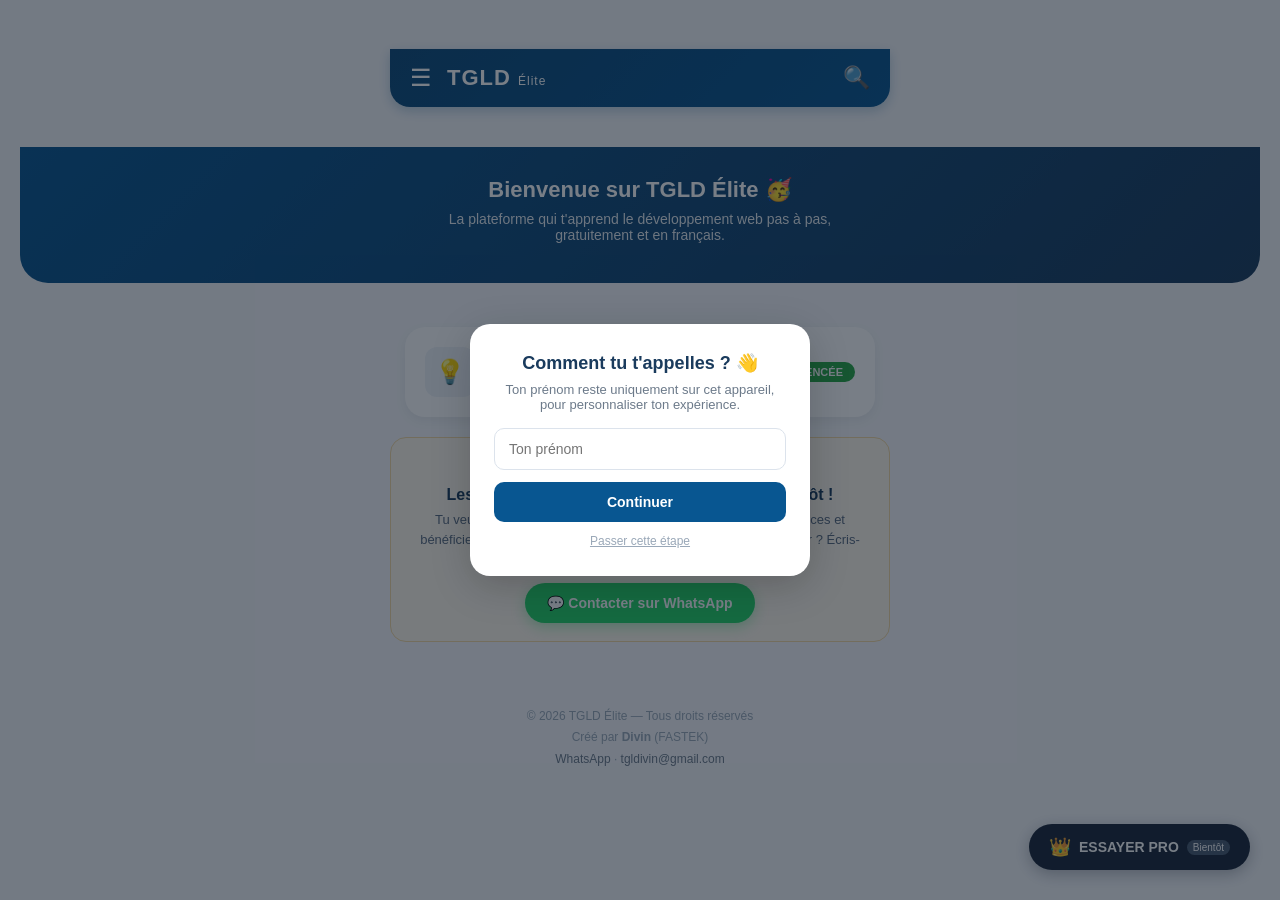
==== index.html @ 664c479a "Version initiale - TGLD Élite (Séquence 1 HTML)" ====
<!DOCTYPE html>
<html lang="fr">
<head>
    <meta charset="UTF-8">
    <meta name="viewport" content="width=device-width, initial-scale=1.0">
    <title>TGLD Élite - Apprends le développement web</title>
    <meta name="description" content="TGLD Élite - Plateforme d'apprentissage du développement web. Cours gratuits en français, accompagnement personnalisé sur WhatsApp.">
    <link rel="stylesheet" href="style.css">
    <style>
        body { background-color: #f5f7fa; padding-bottom: 90px; }
    </style>
</head>
<body>

    <!-- En-tête -->
    <header class="app-header">
        <div class="header-left">
            <span style="font-size: 24px;">☰</span>
            <div class="brand-logo">TGLD <span style="font-size:12px; font-weight:400;">Élite</span></div>
        </div>
        <div class="header-right">🔍</div>
    </header>

    <!-- Section héro -->
    <div class="hero">
        <h1 id="hero-titre">Bienvenue sur TGLD Élite 🥳</h1>
        <p>La plateforme qui t'apprend le développement web pas à pas, gratuitement et en français.</p>
    </div>

    <!-- Grille des Séquences -->
    <div class="sequence-grid" style="padding: 0 15px;">

        <!-- Séquence 1 (seule séquence disponible pour le moment) -->
        <a href="sequence1/accueil.html" class="sequence-card">
            <div class="seq-info">
                <div class="seq-icon">💡</div>
                <div>
                    <div class="seq-title">1. Introduction au HTML</div>
                    <div class="seq-sub">9 activités • 45 min</div>
                </div>
            </div>
            <div class="seq-status" id="statut-sequence1">Pas commencée</div>
        </a>

    </div>

    <!-- Bannière séquences à venir + appel à l'action WhatsApp -->
    <div class="construction-banner">
        <span class="tag">🚧 EN CONSTRUCTION</span>
        <h3>Les séquences CSS et JavaScript arrivent bientôt !</h3>
        <p>
            Tu veux apprendre plus vite, ne rien rater des prochaines séquences et bénéficier d'un
            accompagnement personnalisé pour bien progresser ? Écris-moi directement, je réponds perso 👇
        </p>
        <a class="whatsapp-btn"
           href="https://wa.me/2290164409445?text=Bonjour%20%21%20Je%20viens%20de%20la%20plateforme%20TGLD%20%C3%89lite%20et%20j%27aimerais%20%C3%AAtre%20accompagn%C3%A9%28e%29%20pour%20bien%20apprendre%20%F0%9F%9A%80"
           target="_blank" rel="noopener">
            💬 Contacter sur WhatsApp
        </a>
    </div>

    <!-- Bouton PRO flottant -->
    <button class="pro-btn" onclick="alert('Version PRO disponible prochainement !')">
        <span style="font-size: 18px;">👑</span> ESSAYER PRO <small>Bientôt</small>
    </button>

    <!-- Pied de page -->
    <footer class="site-footer">
        © 2026 TGLD Élite — Tous droits réservés<br>
        Créé par <strong>Divin</strong> (FASTEK)<br>
        <a href="https://wa.me/2290164409445" target="_blank" rel="noopener">WhatsApp</a> ·
        <a href="mailto:tgldivin@gmail.com">tgldivin@gmail.com</a>
    </footer>

    <!-- Popup de bienvenue : prénom stocké uniquement en local sur l'appareil -->
    <div class="welcome-overlay" id="welcome-overlay">
        <div class="welcome-modal">
            <h3>Comment tu t'appelles ? 👋</h3>
            <p>Ton prénom reste uniquement sur cet appareil, pour personnaliser ton expérience.</p>
            <input type="text" id="input-prenom" placeholder="Ton prénom" maxlength="30">
            <button onclick="validerPrenom()">Continuer</button>
            <span class="skip-link" onclick="fermerPopup()">Passer cette étape</span>
        </div>
    </div>

    <script src="progress.js"></script>
    <script>
        // Statut de la Séquence 1 basé sur la progression réelle
        const statutEl = document.getElementById('statut-sequence1');
        const nb = TGLD.nbTermine('sequence1');
        if (TGLD.sequenceTerminee('sequence1')) {
            statutEl.textContent = 'Terminée';
        } else if (nb > 0) {
            statutEl.textContent = 'En cours (' + TGLD.pourcentage('sequence1') + '%)';
        } else {
            statutEl.textContent = 'Pas commencée';
        }

        // Popup de bienvenue (une seule fois) + personnalisation du héro
        const prenomExistant = TGLD.getPrenom();
        const heroTitre = document.getElementById('hero-titre');
        const overlay = document.getElementById('welcome-overlay');

        if (prenomExistant) {
            heroTitre.textContent = 'Content de te revoir, ' + prenomExistant + ' 👋';
            overlay.style.display = 'none';
        }

        function validerPrenom() {
            const valeur = document.getElementById('input-prenom').value.trim();
            if (valeur) {
                TGLD.setPrenom(valeur);
                heroTitre.textContent = 'Bienvenue, ' + valeur + ' 👋';
            }
            fermerPopup();
        }

        function fermerPopup() {
            overlay.style.display = 'none';
        }
    </script>

</body>
</html>
---- style.css ----
/* Reset & Styles généraux */
* {
    box-sizing: border-box;
    margin: 0;
    padding: 0;
    font-family: 'Segoe UI', Roboto, Helvetica, Arial, sans-serif;
}

body {
    display: flex;
    flex-direction: column;
    align-items: center;
    justify-content: center;
    min-height: 100vh;
    background-color: #eef2f6;
    padding: 20px;
    gap: 20px;
}

/* Conteneur des cartes de l'activité */
.activity-container {
    display: flex;
    flex-direction: column;
    gap: 40px;
    max-width: 500px;
    width: 100%;
}

.card {
    background: #ffffff;
    border-radius: 20px;
    padding: 24px;
    box-shadow: 0 8px 24px rgba(0, 0, 0, 0.08);
    display: flex;
    flex-direction: column;
    gap: 20px;
}

/* En-tête : Barre de progression */
.header {
    display: flex;
    align-items: center;
    justify-content: space-between;
    gap: 10px;
}

.close-icon {
    font-size: 20px;
    color: #555;
    cursor: pointer;
    font-weight: 300;
}

.progress-track {
    flex-grow: 1;
    height: 6px;
    background-color: #e0e7ef;
    border-radius: 10px;
    overflow: hidden;
}

.progress-fill {
    height: 100%;
    background: linear-gradient(90deg, #0d4a7a 0%, #8cc6ec 80%);
    border-radius: 10px;
    transition: width 0.3s ease;
}

/* Barre de progression unique, en haut de chaque page d'activité :
   reflète la progression réelle de l'utilisateur dans la séquence */
.progress-track-page {
    max-width: 500px;
    width: 100%;
    height: 6px;
    background-color: #e0e7ef;
    border-radius: 10px;
    overflow: hidden;
    margin: -10px auto 25px auto;
}

/* Titre du cours */
.card-title {
    text-align: center;
    font-size: 20px;
    font-weight: 600;
    color: #1a2639;
    margin-top: -5px;
}

/* Contenu textuel */
.content h2 {
    font-size: 22px;
    font-weight: 600;
    color: #1a3b5d;
    text-align: center;
    margin-bottom: 16px;
}

.content p {
    font-size: 16px;
    line-height: 1.6;
    color: #4a5c72;
    text-align: center;
    margin-bottom: 12px;
}

.highlight-box {
    background-color: #f0f4f9;
    padding: 15px;
    border-radius: 8px;
    text-align: center;
    color: #1a3b5d;
    font-weight: 600;
    margin: 10px 0;
}

/* Titres de sections */
.section-header {
    font-size: 28px;
    color: #1a3b5d;
    text-align: center;
    font-weight: 700;
    margin-bottom: 10px;
}

/* Navigation entre activités */
.nav-links {
    display: flex;
    justify-content: space-between;
    gap: 20px;
    max-width: 500px;
    width: 100%;
    margin-top: 10px;
}

.btn-nav {
    padding: 14px 24px;
    border-radius: 50px;
    font-size: 16px;
    font-weight: 600;
    text-decoration: none;
    transition: all 0.2s ease;
    text-align: center;
    flex: 1;
}

.btn-prev {
    background-color: transparent;
    color: #4a5c72;
    border: 1px solid #d0d6e0;
}
.btn-prev:hover {
    background-color: #f0f4f9;
    border-color: #a0aab8;
}

.btn-next {
    background-color: #085691;
    color: #ffffff;
    box-shadow: 0 4px 12px rgba(8, 86, 145, 0.25);
}
.btn-next:hover {
    background-color: #064174;
    transform: translateY(-2px);
}

.btn-disabled {
    background-color: #e0e7ef;
    color: #888;
    pointer-events: none;
    flex: 1;
    text-align: center;
    padding: 14px;
    border-radius: 50px;
}

/* --- Styles ajoutés pour l'Activité 7 et la navigation interne --- */
.card-nav {
    display: flex;
    justify-content: space-between;
    gap: 15px;
    margin-top: 5px;
}

.card-nav .btn-prev, .card-nav .btn-next {
    flex: 1;
    text-decoration: none;
    text-align: center;
    padding: 16px;
    border-radius: 50px;
    font-size: 16px;
    font-weight: 600;
    transition: all 0.2s ease;
    display: inline-block;
}

.card-nav .btn-prev {
    background-color: transparent;
    color: #4a5c72;
    border: 1px solid #d0d6e0;
}

.card-nav .btn-prev:hover {
    background-color: #f0f4f9;
    border-color: #a0aab8;
    transform: translateY(-2px);
}

.card-nav .btn-next {
    background-color: #085691;
    color: #ffffff;
    box-shadow: 0 4px 12px rgba(8, 86, 145, 0.25);
}

.card-nav .btn-next:hover {
    background-color: #064174;
    transform: translateY(-2px);
}

.card-nav .btn-disabled {
    background-color: #e0e7ef;
    color: #888;
    pointer-events: none;
    flex: 1;
    text-align: center;
    padding: 16px;
    border-radius: 50px;
    display: inline-block;
}
/* --- Styles ajoutés pour le test de l'Activité 9 --- */
.test-question {
    font-weight: 600;
    color: #1a3b5d;
    font-size: 18px;
    margin-bottom: 20px;
    text-align: center;
}

.answer-grid {
    display: flex;
    flex-direction: column;
    gap: 10px;
    margin-bottom: 15px;
}

.answer-option {
    display: block;
    background: #ffffff;
    padding: 12px 16px;
    border-radius: 10px;
    border: 1px solid #e0e7ef;
    color: #4a5c72;
    transition: all 0.2s ease;
    text-align: center;
}


}


/* --- Styles pour le test interactif sans validation instantanée (Activité 9) --- */
.answer-option {
    cursor: pointer;
    transition: all 0.2s ease;
}

/* Couleur de sélection temporaire (lorsqu'on clique sur une réponse) */
.answer-option.selected {
    background: #e8f0fe;
    border-color: #1a73e8;
    font-weight: 500;
}

/* Couleur lors de la correction (vert = bonne réponse, rouge = mauvaise réponse) */
.answer-option.success-highlight {
    background: #d4edda;
    border-color: #28a745;
    color: #155724;
    font-weight: 600;
}
.answer-option.error-highlight {
    background: #f8d7da;
    border-color: #dc3545;
    color: #721c24;
    font-weight: 600;
}

/* Boutons spécifiques au test */
.btn-validate {
    width: 100%;
    padding: 16px;
    background-color: #28a745;
    color: #ffffff;
    border: none;
    border-radius: 50px;
    font-size: 16px;
    font-weight: 600;
    cursor: pointer;
    box-shadow: 0 4px 12px rgba(40, 167, 69, 0.25);
    margin-top: 15px;
    transition: all 0.2s ease;
}
.btn-validate:hover { background-color: #218838; transform: translateY(-2px); }

.btn-retry {
    width: 100%;
    padding: 16px;
    background-color: #ffc107;
    color: #1a2639;
    border: none;
    border-radius: 50px;
    font-size: 16px;
    font-weight: 600;
    cursor: pointer;
    margin-top: 15px;
    box-shadow: 0 4px 12px rgba(255, 193, 7, 0.3);
    transition: all 0.2s ease;
}
.btn-retry:hover { background-color: #e0a800; transform: translateY(-2px); }

/* Messages de résultat */
.result-box {
    text-align: center;
    padding: 15px;
    border-radius: 10px;
    margin-top: 15px;
    font-weight: 600;
    display: none; /* Caché par défaut */
}
.result-box.success { background: #d4edda; color: #155724; display: block; }
.result-box.error { background: #f8d7da; color: #721c24; display: block; }

/* --- Styles pour la Page d'accueil (Index) --- */
.home-header {
    text-align: center;
    margin-bottom: 30px;
}

.home-header h1 {
    color: #1a3b5d;
    font-size: 32px;
    margin-bottom: 10px;
}

.home-header p {
    color: #4a5c72;
    font-size: 18px;
    max-width: 500px;
    margin: 0 auto;
}

.activities-grid {
    display: grid;
    grid-template-columns: 1fr; /* 1 colonne sur mobile */
    gap: 20px;
    width: 100%;
    max-width: 500px;
}

@media (min-width: 600px) {
    .activities-grid {
        grid-template-columns: 1fr 1fr; /* 2 colonnes sur écran plus large */
    }
}

.activity-card {
    background: #ffffff;
    border-radius: 15px;
    padding: 20px;
    text-align: center;
    box-shadow: 0 4px 12px rgba(0, 0, 0, 0.08);
    transition: transform 0.2s ease, box-shadow 0.2s ease;
    text-decoration: none;
    display: flex;
    flex-direction: column;
    align-items: center;
    gap: 10px;
}

.activity-card:hover {
    transform: translateY(-5px);
    box-shadow: 0 8px 20px rgba(0, 0, 0, 0.12);
}

.activity-card .number {
    background-color: #eef2f6;
    color: #1a3b5d;
    width: 40px;
    height: 40px;
    border-radius: 50%;
    display: flex;
    align-items: center;
    justify-content: center;
    font-weight: bold;
    font-size: 14px;
}

.activity-card .title {
    color: #1a3b5d;
    font-weight: 600;
    font-size: 16px;
}

.activity-card .subtitle {
    color: #6c7a8a;
    font-size: 13px;
    margin-top: -5px;
}

.activity-card.status-done {
    border-left: 5px solid #28a745;
}

.activity-card.status-locked {
    opacity: 0.6;
    cursor: not-allowed;
    pointer-events: none;
}

.footer-home {
    margin-top: 30px;
    text-align: center;
    color: #4a5c72;
    font-size: 14px;
}

/* =========================================
   STYLES SPÉCIFIQUES À LA PAGE D'ACCUEIL
   ========================================= */

/* --- En-tête principal --- */
.app-header {
    background: linear-gradient(135deg, #0d4a7a 0%, #085691 100%);
    padding: 15px 20px;
    display: flex;
    justify-content: space-between;
    align-items: center;
    color: white;
    border-radius: 0 0 20px 20px;
    width: 100%;
    max-width: 500px;
    margin: 0 auto 20px auto;
    box-shadow: 0 4px 12px rgba(8, 86, 145, 0.25);
}
.header-left { display: flex; align-items: center; gap: 15px; }
.brand-logo { font-weight: 800; font-size: 22px; letter-spacing: 1px; font-family: 'Segoe UI', sans-serif; }
.header-right { font-size: 22px; cursor: pointer; }

/* --- Accueil Racine : Grille des Séquences --- */
.sequence-grid {
    display: flex;
    flex-direction: column;
    gap: 20px;
    max-width: 500px;
    width: 100%;
    padding: 10px 0;
}
.sequence-card {
    background: white;
    border-radius: 20px;
    padding: 20px;
    box-shadow: 0 4px 12px rgba(0, 0, 0, 0.06);
    display: flex;
    align-items: center;
    justify-content: space-between;
    text-decoration: none;
    color: inherit;
    transition: transform 0.2s ease, box-shadow 0.2s ease;
    position: relative;
    overflow: hidden;
}
.sequence-card:hover { transform: translateY(-4px); box-shadow: 0 8px 20px rgba(0,0,0,0.1); }
.sequence-card .seq-info { display: flex; align-items: center; gap: 15px; }
.sequence-card .seq-icon { width: 50px; height: 50px; background: #f0f4f9; border-radius: 12px; display: flex; align-items: center; justify-content: center; font-size: 24px; }
.sequence-card .seq-title { font-weight: 600; font-size: 17px; color: #1a2639; }
.sequence-card .seq-sub { font-size: 13px; color: #6c7a8a; }
.seq-status { background: #28a745; color: white; font-size: 11px; font-weight: 700; padding: 4px 12px; border-radius: 12px; text-transform: uppercase; }
.seq-status.locked { background: #e0e7ef; color: #6c7a8a; }

/* --- Page Accueil d'une Séquence (Image 2) --- */
.module-nav { display: flex; align-items: center; justify-content: space-between; width: 100%; max-width: 500px; margin: 0 auto 10px auto; padding: 0 5px; }
.back-btn { background: white; border: none; font-size: 20px; cursor: pointer; padding: 8px; border-radius: 50%; color: #1a3b5d; display: flex; align-items: center; }
.module-progress-ring { width: 50px; height: 50px; position: relative; display: flex; align-items: center; justify-content: center; background: #085691; border-radius: 50%; color: white; font-size: 12px; font-weight: bold; }
.module-progress-ring svg { position: absolute; top: 0; left: 0; transform: rotate(-90deg); width: 50px; height: 50px; }
.module-progress-ring circle { fill: none; stroke: white; stroke-width: 4; stroke-dasharray: 125.6; stroke-dashoffset: 0; }

/* --- Onglets de la Séquence --- */
.tabs { display: flex; width: 100%; max-width: 500px; border-bottom: 1px solid #e0e7ef; margin-bottom: 15px; }
.tabs a { flex: 1; text-align: center; padding: 12px 0; font-weight: 600; color: #6c7a8a; text-decoration: none; border-bottom: 3px solid transparent; transition: 0.2s; }
.tabs a.active { color: #085691; border-bottom-color: #085691; }

/* --- Liste des Activités --- */
.activity-list { display: flex; flex-direction: column; gap: 12px; width: 100%; max-width: 500px; }
.activity-item {
    background: white;
    border-radius: 12px;
    padding: 15px 20px;
    display: flex;
    justify-content: space-between;
    align-items: center;
    text-decoration: none;
    color: inherit;
    box-shadow: 0 2px 8px rgba(0,0,0,0.04);
    border-left: 6px solid #085691; /* Couleur par défaut */
    transition: 0.2s;
}
.activity-item:hover { transform: translateX(4px); }
.activity-item .act-info h4 { margin: 0 0 5px 0; font-size: 15px; font-weight: 600; color: #1a3b5d; }
.activity-item .act-info p { margin: 0; font-size: 12px; color: #6c7a8a; display: flex; align-items: center; gap: 15px; }
.activity-item .act-status { width: 24px; height: 24px; background: #28a745; border-radius: 50%; display: flex; align-items: center; justify-content: center; color: white; font-size: 14px; }
.activity-item .act-status.pending { background: #c9d3dc; color: #6c7a8a; }
/* Couleurs alternées pour les activités (comme sur l'image 2) */
.activity-item.c-blue { border-left-color: #2b4f8c; }
.activity-item.c-red { border-left-color: #c0392b; }
.activity-item.c-purple { border-left-color: #6c3483; }
.activity-item.c-yellow { border-left-color: #b7950b; }
.activity-item.c-green { border-left-color: #1e8449; }
.activity-item.c-magenta { border-left-color: #8e44ad; }

/* --- Bouton PRO Flottant --- */
.pro-btn {
    position: fixed;
    bottom: 30px;
    right: 30px;
    background: #1a2639;
    color: white;
    padding: 12px 20px;
    border-radius: 30px;
    border: none;
    font-weight: 700;
    font-size: 14px;
    box-shadow: 0 4px 15px rgba(26, 38, 57, 0.3);
    cursor: pointer;
    display: flex;
    align-items: center;
    gap: 8px;
    z-index: 999;
    transition: 0.2s;
}
.pro-btn:hover { transform: scale(1.05); background: #2c3e50; }
.pro-btn small { font-size: 10px; font-weight: 400; background: #4a5c72; padding: 2px 6px; border-radius: 10px; }

/* --- Section Héro de l'accueil --- */
.hero {
    width: 100%;
    background: linear-gradient(135deg, #085691 0%, #1a3b5d 100%);
    padding: 30px 20px 40px 20px;
    border-radius: 0 0 28px 28px;
    color: white;
    text-align: center;
    margin-bottom: 24px;
}
.hero h1 { font-size: 22px; margin-bottom: 8px; }
.hero p { font-size: 14px; opacity: 0.9; max-width: 420px; margin: 0 auto; }
.hero .hero-prenom { color: #8cc6ec; }

/* --- Bannière "en construction" avec appel à l'action --- */
.construction-banner {
    max-width: 500px;
    width: calc(100% - 30px);
    margin: 0 auto 20px auto;
    background: #fff8ec;
    border: 1px solid #f3d9a4;
    border-radius: 16px;
    padding: 18px 20px;
    text-align: center;
}
.construction-banner .tag {
    display: inline-block;
    background: #f39c12;
    color: white;
    font-size: 11px;
    font-weight: 700;
    padding: 3px 10px;
    border-radius: 12px;
    margin-bottom: 10px;
}
.construction-banner h3 { font-size: 16px; color: #1a3b5d; margin-bottom: 6px; }
.construction-banner p { font-size: 13px; color: #5a6b80; margin-bottom: 14px; line-height: 1.5; }

/* --- Bouton WhatsApp --- */
.whatsapp-btn {
    display: inline-flex;
    align-items: center;
    gap: 8px;
    background: #25D366;
    color: white;
    text-decoration: none;
    font-weight: 700;
    font-size: 14px;
    padding: 12px 22px;
    border-radius: 30px;
    box-shadow: 0 4px 14px rgba(37, 211, 102, 0.35);
    transition: 0.2s;
}
.whatsapp-btn:hover { transform: scale(1.04); background: #1ebe57; }

/* --- Popup de bienvenue (prénom, local uniquement) --- */
.welcome-overlay {
    position: fixed;
    inset: 0;
    background: rgba(10, 20, 35, 0.55);
    display: flex;
    align-items: center;
    justify-content: center;
    z-index: 1000;
    padding: 20px;
}
.welcome-modal {
    background: white;
    border-radius: 20px;
    padding: 28px 24px;
    max-width: 340px;
    width: 100%;
    text-align: center;
    box-shadow: 0 10px 40px rgba(0,0,0,0.2);
}
.welcome-modal h3 { color: #1a3b5d; font-size: 18px; margin-bottom: 8px; }
.welcome-modal p { color: #6c7a8a; font-size: 13px; margin-bottom: 16px; }
.welcome-modal input {
    width: 100%;
    padding: 12px 14px;
    border: 1px solid #dce3ec;
    border-radius: 10px;
    font-size: 14px;
    margin-bottom: 12px;
}
.welcome-modal button {
    width: 100%;
    background: #085691;
    color: white;
    border: none;
    padding: 12px;
    border-radius: 10px;
    font-weight: 700;
    font-size: 14px;
    cursor: pointer;
}
.welcome-modal .skip-link { display: block; margin-top: 12px; font-size: 12px; color: #9aa8b8; text-decoration: underline; cursor: pointer; }

/* --- Pied de page --- */
.site-footer {
    width: 100%;
    text-align: center;
    padding: 24px 15px 10px 15px;
    font-size: 12px;
    color: #9aa8b8;
    line-height: 1.8;
}
.site-footer a { color: #6c7a8a; text-decoration: none; }
.site-footer a:hover { text-decoration: underline; }

/* --- Bannière "en construction" / contact --- */
.contact-banner {
    max-width: 500px;
    width: 100%;
    margin: 25px auto 0 auto;
    padding: 20px;
    background: linear-gradient(135deg, #085691 0%, #1a3b5d 100%);
    border-radius: 16px;
    color: white;
    text-align: center;
}
.contact-banner .badge {
    display: inline-block;
    background: rgba(255,255,255,0.15);
    padding: 4px 12px;
    border-radius: 20px;
    font-size: 12px;
    font-weight: 700;
    letter-spacing: 0.5px;
    margin-bottom: 10px;
}
.contact-banner h3 { font-size: 17px; margin-bottom: 8px; }
.contact-banner p { font-size: 13px; color: rgba(255,255,255,0.85); margin-bottom: 16px; line-height: 1.5; }
.contact-banner .contact-buttons { display: flex; gap: 10px; justify-content: center; flex-wrap: wrap; }
.contact-btn {
    display: inline-flex;
    align-items: center;
    gap: 6px;
    padding: 10px 18px;
    border-radius: 30px;
    font-weight: 700;
    font-size: 13px;
    text-decoration: none;
    transition: transform 0.15s ease;
}
.contact-btn:hover { transform: scale(1.05); }
.contact-btn.whatsapp { background: #25D366; color: #06210f; }
.contact-btn.email { background: rgba(255,255,255,0.15); color: white; border: 1px solid rgba(255,255,255,0.4); }

@media (max-width: 500px) {
    .app-header { border-radius: 0; max-width: 100%; }
    .module-nav, .tabs, .activity-list, .sequence-grid { max-width: 100%; }
    .pro-btn { bottom: 20px; right: 20px; padding: 10px 16px; }
}
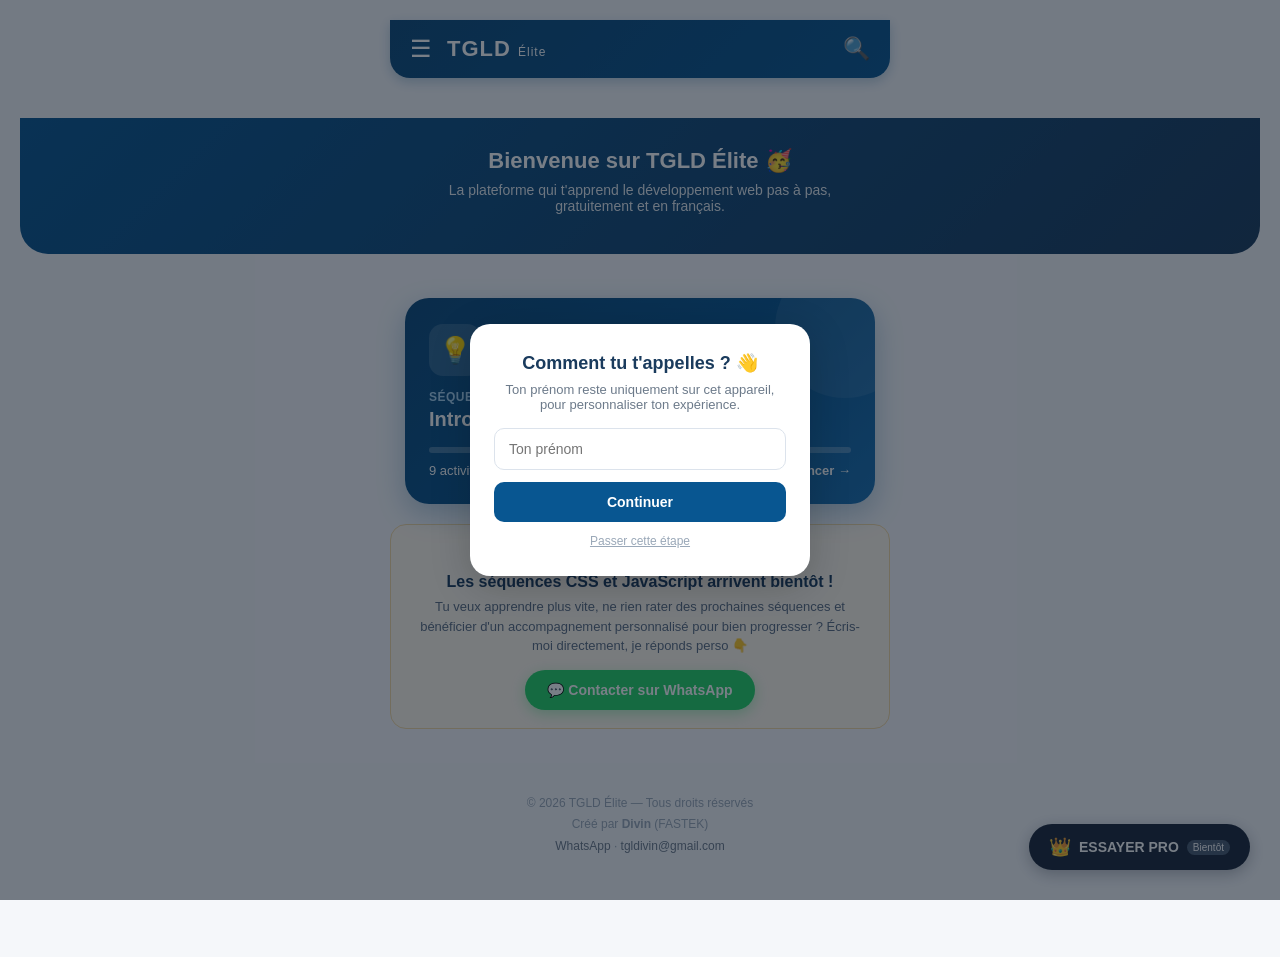
==== commit ab6e15b0: "Correction navigations, retrait Web X, nouvelle carte accueil" ====
--- a/index.html
+++ b/index.html
@@ -31,15 +31,15 @@
     <div class="sequence-grid" style="padding: 0 15px;">
 
         <!-- Séquence 1 (seule séquence disponible pour le moment) -->
-        <a href="sequence1/accueil.html" class="sequence-card">
-            <div class="seq-info">
-                <div class="seq-icon">💡</div>
-                <div>
-                    <div class="seq-title">1. Introduction au HTML</div>
-                    <div class="seq-sub">9 activités • 45 min</div>
-                </div>
+        <a href="sequence1/accueil.html" class="sequence-card-featured">
+            <div class="feat-icon">💡</div>
+            <div class="feat-eyebrow" id="feat-eyebrow">Séquence 1</div>
+            <div class="feat-title">Introduction au HTML</div>
+            <div class="feat-track"><div class="feat-fill" id="feat-fill" style="width:0%;"></div></div>
+            <div class="feat-footer">
+                <span id="feat-statut">Pas commencée</span>
+                <span class="feat-cta" id="feat-cta">Commencer →</span>
             </div>
-            <div class="seq-status" id="statut-sequence1">Pas commencée</div>
         </a>
 
     </div>
@@ -85,15 +85,23 @@
 
     <script src="progress.js"></script>
     <script>
-        // Statut de la Séquence 1 basé sur la progression réelle
-        const statutEl = document.getElementById('statut-sequence1');
+        // Carte vedette de la Séquence 1 : progression réelle + CTA adapté
+        const fillEl = document.getElementById('feat-fill');
+        const statutEl = document.getElementById('feat-statut');
+        const ctaEl = document.getElementById('feat-cta');
         const nb = TGLD.nbTermine('sequence1');
+        const pourcentage = TGLD.pourcentage('sequence1');
+        fillEl.style.width = pourcentage + '%';
+
         if (TGLD.sequenceTerminee('sequence1')) {
-            statutEl.textContent = 'Terminée';
+            statutEl.textContent = 'Terminée ✓';
+            ctaEl.textContent = 'Revoir →';
         } else if (nb > 0) {
-            statutEl.textContent = 'En cours (' + TGLD.pourcentage('sequence1') + '%)';
+            statutEl.textContent = pourcentage + '% complété';
+            ctaEl.textContent = 'Continuer →';
         } else {
-            statutEl.textContent = 'Pas commencée';
+            statutEl.textContent = '9 activités';
+            ctaEl.textContent = 'Commencer →';
         }
 
         // Popup de bienvenue (une seule fois) + personnalisation du héro
--- a/style.css
+++ b/style.css
@@ -476,6 +476,43 @@
 .sequence-card .seq-sub { font-size: 13px; color: #6c7a8a; }
 .seq-status { background: #28a745; color: white; font-size: 11px; font-weight: 700; padding: 4px 12px; border-radius: 12px; text-transform: uppercase; }
 .seq-status.locked { background: #e0e7ef; color: #6c7a8a; }
+
+/* --- Carte séquence "vedette" (accueil) --- */
+.sequence-card-featured {
+    background: linear-gradient(135deg, #0d4a7a 0%, #085691 55%, #1a6fb0 100%);
+    border-radius: 24px;
+    padding: 26px 24px;
+    text-decoration: none;
+    color: white;
+    display: block;
+    position: relative;
+    overflow: hidden;
+    box-shadow: 0 10px 28px rgba(8, 86, 145, 0.28);
+    transition: transform 0.2s ease, box-shadow 0.2s ease;
+}
+.sequence-card-featured:hover { transform: translateY(-4px); box-shadow: 0 14px 34px rgba(8, 86, 145, 0.35); }
+.sequence-card-featured::before {
+    content: "";
+    position: absolute;
+    top: -40px; right: -40px;
+    width: 140px; height: 140px;
+    background: rgba(255,255,255,0.08);
+    border-radius: 50%;
+}
+.sequence-card-featured .feat-icon {
+    width: 52px; height: 52px;
+    background: rgba(255,255,255,0.15);
+    border-radius: 14px;
+    display: flex; align-items: center; justify-content: center;
+    font-size: 26px;
+    margin-bottom: 14px;
+}
+.sequence-card-featured .feat-eyebrow { font-size: 12px; font-weight: 700; letter-spacing: 0.5px; text-transform: uppercase; color: #a9d4f2; margin-bottom: 4px; }
+.sequence-card-featured .feat-title { font-size: 20px; font-weight: 700; margin-bottom: 16px; }
+.sequence-card-featured .feat-track { height: 6px; background: rgba(255,255,255,0.25); border-radius: 10px; overflow: hidden; margin-bottom: 10px; }
+.sequence-card-featured .feat-fill { height: 100%; background: #ffffff; border-radius: 10px; transition: width 0.3s ease; }
+.sequence-card-featured .feat-footer { display: flex; align-items: center; justify-content: space-between; font-size: 13px; }
+.sequence-card-featured .feat-cta { font-weight: 700; display: flex; align-items: center; gap: 6px; }
 
 /* --- Page Accueil d'une Séquence (Image 2) --- */
 .module-nav { display: flex; align-items: center; justify-content: space-between; width: 100%; max-width: 500px; margin: 0 auto 10px auto; padding: 0 5px; }
